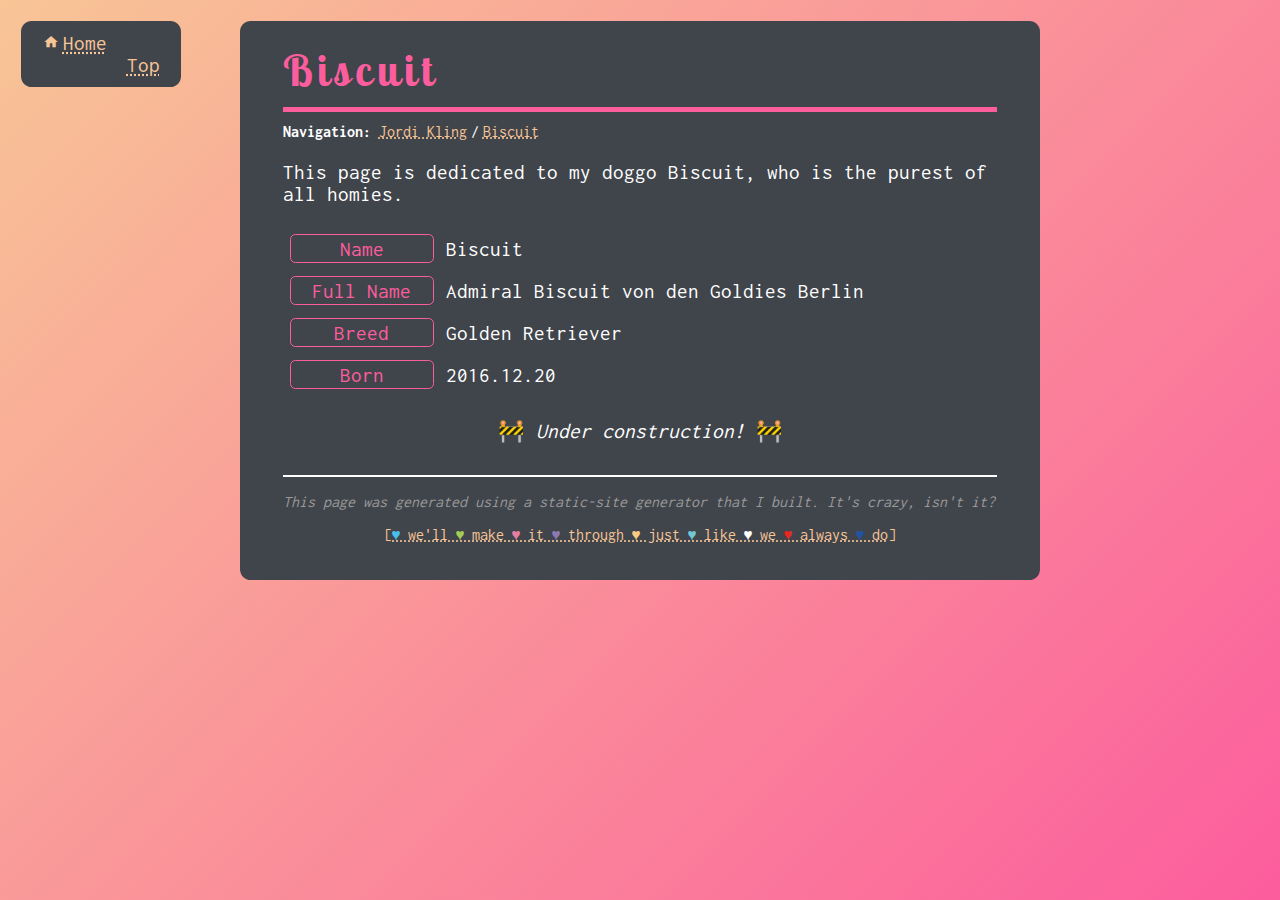
==== biscuit/index.html @ a0c437f5 "initial build" ====
<!doctype html>
<html lang="en">
 <!--This site was built by a static-site generator that I wrote. The content of this file is generated.-->
 <head>
  <title>JKL | Biscuit</title>
  <meta name="viewport" content="width=device-width, initial-scale=1.0, user-scalable=no">
  <link href="/style.css" rel="stylesheet" type="text/css">
  <script type="text/javascript" src="/main.js"></script>
  <link rel="preconnect" href="https://fonts.googleapis.com">
  <link rel="preconnect" href="https://fonts.gstatic.com" crossorigin>
  <link href="https://fonts.googleapis.com/css?family=Quicksand:wght@400,700&amp;display=swap" rel="stylesheet">
  <link href="https://fonts.googleapis.com/css2?family=Lobster+Two:wght@700&amp;display=swap" rel="stylesheet">
  <link href="https://fonts.googleapis.com/css2?family=Inconsolata:wght@400;700&amp;display=swap" rel="stylesheet">
  <link href="https://fonts.googleapis.com/icon?family=Material+Icons" rel="stylesheet">
 </head>
 <body>
  <aside id="side-navigation">
   <nav>
    <ul>
     <li><a href="/"><span class="material-icons">home</span>Home</a></li>
     <li><a onclick="window.scrollTo(0, 0);"><span class="material-icons">north</span>Top</a></li>
    </ul>
   </nav>
  </aside>
  <main>
   <header>
    Biscuit
   </header>
   <nav class="page-path">
    <span><b>Navigation:</b></span><a href="/">Jordi Kling</a><span class="sep">/</span><a href="/biscuit">Biscuit</a><span class="sep">/</span>
   </nav>
   <div style="margin-bottom: 1em;"></div>
   <p>This page is dedicated to my doggo Biscuit, who is the purest of all homies.</p>
   <table class="tagged-info">
    <tbody>
     <tr>
      <td><span class="tag">Name</span></td>
      <td>Biscuit</td>
     </tr>
     <tr>
      <td><span class="tag">Full Name</span></td>
      <td>Admiral Biscuit von den Goldies Berlin</td>
     </tr>
     <tr>
      <td><span class="tag">Breed</span></td>
      <td>Golden Retriever</td>
     </tr>
     <tr>
      <td><span class="tag">Born</span></td>
      <td>2016.12.20</td>
     </tr>
    </tbody>
   </table>
   <p class="center">🚧 <em>Under construction!</em> 🚧</p>
   <footer>
    <p class="comment">This page was generated using a static-site generator that I built. It's crazy, isn't it?</p>
    <p class="center"><a href="https://www.youtube.com/watch?v=haf67eKF0uo"> [<span style="color: #49C0EC;">♥</span>&nbsp;we'll <span style="color: #A3CC54;">♥</span>&nbsp;make <span style="color: #E67EA3;">♥</span>&nbsp;it <span style="color: #8C79B4;">♥</span>&nbsp;through <span style="color: #F9CC85;">♥</span>&nbsp;just <span style="color: #71C7D4;">♥</span>&nbsp;like <span style="color: #FEFEFE;">♥</span>&nbsp;we <span style="color: #E62722;">♥</span>&nbsp;always <span style="color: #2253A3;">♥</span>&nbsp;do] </a></p>
   </footer>
  </main>
 </body>
</html>
---- style.css ----
body {
  font-size: 16pt;
  font-family: "Inconsolata", monospace;
  overflow-y: scroll;
}
@media screen and (min-width: 800px) {
  body {
    background-image: linear-gradient(135deg, #F8C596, #FC5D9D);
    background-attachment: fixed;
    margin: 1em auto;
    max-width: 800px;
  }
  main {
    border-radius: 0.5em;
    padding: 1em 2em;
  }
  aside#side-navigation {
    border-radius: 0.5em;
    background-color: #40444B;
    padding: 0.5em 1em;
    left: 1em;
    top: 1em;
  }
  table.alternating {
    td {
      vertical-align: top;
      padding: 0.5em;
    }
    thead {
      tr {
        td {
          font-weight: bold;
          color: #2F3136;
          background-color: #FC5D9D;
          &:first-child {
            border-top-left-radius: 0.5em;
          }
          &:last-child {
            border-top-right-radius: 0.5em;
          }
        }
      }
    }
    tbody {
      tr {
        &.even {
          td {
            background-color: rgba(31, 32, 35, 1.0);
          }
        }
        &.odd {
          td {
            background-color: #2F3136;
          }
        }
        td {
          background-color: #2F3136;
          &:first-child {
            color: #FC5D9D;
            font-weight: bold;
          }
        }
        &:last-child {
          td {
            &:first-child {
              border-bottom-left-radius: 0.5em;
            }
            &:last-child {
              border-bottom-right-radius: 0.5em;
            }
          }
        }
      }
    }
  }
}
@media screen and (max-width: 800px) {
  body {
    background-color: #40444B;
    margin: 0 0 3em;
  }
  main {
    padding: 0.5em 1em;
  }
  aside#side-navigation {
    border-radius: 0.5em;
    background-color: #2F3136;
    padding: 0.5em 1em;
    border: 2px solid #FC5D9D;
    bottom: 0;
    left: 0;
    right: 0;
    top: auto;
    margin: 0.5em;
    ul {
      li {
        display: inline;
      }
    }
  }
  table.alternating {
    display: flex;
    flex-direction: column;
    tr {
      display: block;
      td {
        display: block;
        padding: 0.25em 1em;
      }
    }
    thead {
      tr {
        td {
          font-weight: bold;
          background-color: #FC5D9D;
          color: #2F3136;
          text-align: center;
          &:first-child {
            border-top-left-radius: 0.5em;
            border-top-right-radius: 0.5em;
          }
        }
      }
    }
    tbody {
      tr {
        &:first-child {
          td {
            &:first-child {
              padding-top: 0.5em;
            }
          }
        }
        &:last-child {
          td {
            &:last-child {
              border-bottom-left-radius: 0.5em;
              border-bottom-right-radius: 0.5em;
              padding-bottom: 0.5em;
            }
          }
        }
        td {
          background-color: #2F3136;
          &.empty {
            display: none;
          }
          &:first-child {
            color: #FC5D9D;
            font-weight: bold;
          }
          &:last-child {
            padding-bottom: 1em;
          }
        }
      }
    }
  }
}
a {
  color: #F8C596;
  text-decoration: underline dotted;
  &:hover {
    background-color: rgba(248, 197, 150, 0.333);
    border-radius: 0.25em;
  }
  &.pdf-link {
    &::before {
      content: '';
      background: url("/resources/icons/pdf.svg") no-repeat;
      background-size: contain;
      display: inline-block;
      width: 0.75em;
      height: 0.75em;
      padding-right: 0.25em;
    }
  }
  &.external-link {
    &::before {
      content: 'open_in_new';
      font-family: "Material Icons";
      font-size: 0.75em;
      padding-right: 0.25em;
      display: inline-block;
      text-decoration: none;
    }
  }
  & > span.material-icons {
    font-size: 0.75em;
    padding-right: 0.25em;
  }
}
main :not(nav.big-links) > ul {
  list-style-type: none;
  position: relative;
  margin-top: 1em;
  margin-bottom: 1em;
  margin-left: 5%;
  padding-left: 1em;
  li {
    margin: 0.25em auto;
    &::before {
      content: '\2665';
      padding-top: 0.25em;
      left: 0.25em;
      font-size: 66%;
      position: absolute;
      color: #FC5D9D;
      padding-right: 0.5em;
    }
  }
}
main {
  background-color: #40444B;
  color: white;
  p {
    margin: 1em auto;
  }
  b {
    color: #FC5D9D;
  }
  .comment {
    color: #999999;
    font-style: italic;
  }
  span.discord {
    background-color: rgba(31, 32, 35, 0.5);
    border-radius: 0.25em;
    padding: 0.125em 0.5em;
  }
  .center {
    text-align: center;
  }
}
main > header {
  border-bottom: 0.125em solid #FC5D9D;
  color: #FC5D9D;
  font-weight: bold;
  font-family: "Lobster Two", cursive;
  font-size: 200%;
  letter-spacing: 0.125em;
  margin-bottom: 0.25em;
  padding-bottom: 0.25em;
}
main > footer {
  border-top: 2px solid white;
  margin-top: 2em;
  font-size: 75%;
}
main > nav.page-path {
  font-size: 75%;
  b {
    color: white;
  }
  span {
    color: white;
    &:first-child {
      padding-right: 0.5em;
    }
    &.sep {
      padding-left: 0.25em;
      padding-right: 0.25em;
      &:last-child {
        visibility: hidden;
      }
    }
  }
}
main > section {
  margin: 2em 0 1em;
  &:last-of-type {
    margin-bottom: 0;
  }
  > header {
    background-color: #F8C596;
    color: #40444B;
    font-family: "Quicksand", sans-serif;
    font-weight: bold;
    letter-spacing: 0.125em;
    margin-bottom: 1em;
    padding: 0.5em 1em;
    text-align: center;
  }
}
main > section > section {
  margin: 1em 0 1.5em;
  > header {
    color: #F8C596;
    font-weight: bold;
    font-size: 125%;
    margin-bottom: 0.5em;
  }
}
aside#side-navigation {
  position: fixed;
  ul {
    list-style-type: none;
    margin: 0;
    padding: 0;
    a {
      cursor: pointer;
    }
  }
}
div.columns {
  display: flex;
  flex-direction: row;
  flex-wrap: wrap;
  justify-content: center;
  align-items: center;
  row-gap: 1em;
  column-gap: 2em;
  margin: 1em auto;
  flex-grow: 69;
}
img.portrait {
  border: 5px solid white;
  max-width: 256px;
}
img.round {
  border-radius: 50%;
}
img.icon {
  width: 1.0em;
  vertical-align: middle;
  color: #FC5D9D;
}
img.banner {
  max-width: 90%;
}
address {
  border-radius: 0.5em;
  background-color: #2F3136;
  padding: 0.5em 1em;
  font-style: normal;
  section {
    margin-bottom: 1em;
    &:last-of-type {
      margin-bottom: 0;
    }
    header {
      font-weight: bold;
    }
    td {
      &:first-child {
        width: 1.5em;
        text-align: center;
        color: #FC5D9D;
      }
    }
  }
}
table.tagged-info {
  td {
    padding: 0.25em;
    span.tag {
      color: #FC5D9D;
      border: 1px solid #FC5D9D;
      border-radius: 0.25em;
      padding: 0.125em 1em;
      display: block;
      width: 100%;
      box-sizing: border-box;
      text-align: center;
    }
  }
}
table.alternating {
  width: 90%;
  margin: 1em auto;
  box-sizing: border-box;
  border-collapse: collapse;
}
nav.big-links {
  margin: 1em;
  b {
    color: white;
  }
  & > ul {
    list-style-type: none;
    margin: 0;
    padding: 0;
    li.big-link {
      border-radius: 0.5em;
      background-color: #2F3136;
      padding: 0.5em 1em;
      display: flex;
      flex-direction: row;
      flex-wrap: nowrap;
      justify-content: space-between;
      align-items: flex-start;
      width: 100%;
      border-left: 0.666em solid #FC5D9D;
      column-gap: 1em;
      box-sizing: border-box;
      margin: 1em auto;
      cursor: pointer;
      &:hover {
        border-color: white;
        box-shadow: 0px 0px 0px 2px white inset;
      }
      & > a {
        display: block;
        width: 100%;
        height: 100%;
        text-decoration: none;
      }
      & > img {
        width: 64px;
        height: 64px;
      }
      & > div {
        flex-grow: 1;
        & > header {
          font-weight: bold;
          color: #FC5D9D;
        }
        p {
          &:last-child {
            margin-bottom: 0;
          }
        }
      }
    }
  }
}
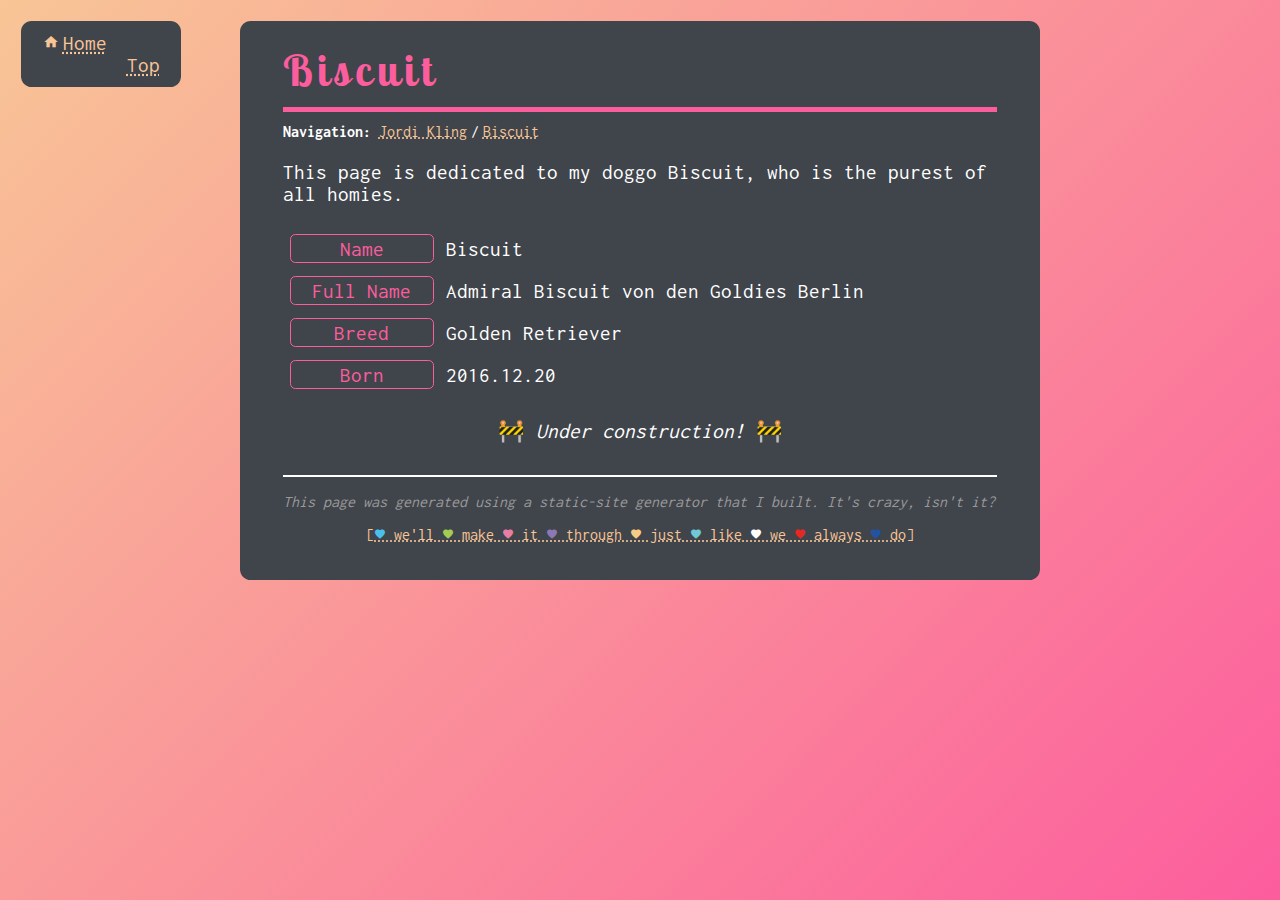
==== commit 14d5d209: "replaced hearts with material icons" ====
--- a/biscuit/index.html
+++ b/biscuit/index.html
@@ -11,7 +11,7 @@
   <link href="https://fonts.googleapis.com/css?family=Quicksand:wght@400,700&amp;display=swap" rel="stylesheet">
   <link href="https://fonts.googleapis.com/css2?family=Lobster+Two:wght@700&amp;display=swap" rel="stylesheet">
   <link href="https://fonts.googleapis.com/css2?family=Inconsolata:wght@400;700&amp;display=swap" rel="stylesheet">
-  <link href="https://fonts.googleapis.com/icon?family=Material+Icons" rel="stylesheet">
+  <link href="https://fonts.googleapis.com/icon?family=Material+Icons|Material+Icons+Outlined" rel="stylesheet">
  </head>
  <body>
   <aside id="side-navigation">
@@ -54,7 +54,7 @@
    <p class="center">🚧 <em>Under construction!</em> 🚧</p>
    <footer>
     <p class="comment">This page was generated using a static-site generator that I built. It's crazy, isn't it?</p>
-    <p class="center"><a href="https://www.youtube.com/watch?v=haf67eKF0uo"> [<span style="color: #49C0EC;">♥</span>&nbsp;we'll <span style="color: #A3CC54;">♥</span>&nbsp;make <span style="color: #E67EA3;">♥</span>&nbsp;it <span style="color: #8C79B4;">♥</span>&nbsp;through <span style="color: #F9CC85;">♥</span>&nbsp;just <span style="color: #71C7D4;">♥</span>&nbsp;like <span style="color: #FEFEFE;">♥</span>&nbsp;we <span style="color: #E62722;">♥</span>&nbsp;always <span style="color: #2253A3;">♥</span>&nbsp;do] </a></p>
+    <p class="center twice-footer"><a href="https://www.youtube.com/watch?v=haf67eKF0uo"> [<span class="material-icons-outlined" style="color: #49C0EC;">favorite</span>&nbsp;we'll <span class="material-icons-outlined" style="color: #A3CC54;">favorite</span>&nbsp;make <span class="material-icons-outlined" style="color: #E67EA3;">favorite</span>&nbsp;it <span class="material-icons-outlined" style="color: #8C79B4;">favorite</span>&nbsp;through <span class="material-icons-outlined" style="color: #F9CC85;">favorite</span>&nbsp;just <span class="material-icons-outlined" style="color: #71C7D4;">favorite</span>&nbsp;like <span class="material-icons-outlined" style="color: #FEFEFE;">favorite</span>&nbsp;we <span class="material-icons-outlined" style="color: #E62722;">favorite</span>&nbsp;always <span class="material-icons-outlined" style="color: #2253A3;">favorite</span>&nbsp;do] </a></p>
    </footer>
   </main>
  </body>
--- a/style.css
+++ b/style.css
@@ -200,13 +200,14 @@
   li {
     margin: 0.25em auto;
     &::before {
-      content: '\2665';
-      padding-top: 0.25em;
+      content: 'favorite';
+      padding-top: 0.5em;
       left: 0.25em;
-      font-size: 66%;
+      font-size: 0.5em;
       position: absolute;
       color: #FC5D9D;
       padding-right: 0.5em;
+      font-family: "Material Icons Outlined";
     }
   }
 }
@@ -230,6 +231,9 @@
   }
   .center {
     text-align: center;
+  }
+  .material-icons, .material-icons-outlined {
+    font-size: 0.75em;
   }
 }
 main > header {
@@ -246,6 +250,9 @@
   border-top: 2px solid white;
   margin-top: 2em;
   font-size: 75%;
+  .twice-footer .material-icons-outlined {
+    display: inline;
+  }
 }
 main > nav.page-path {
   font-size: 75%;
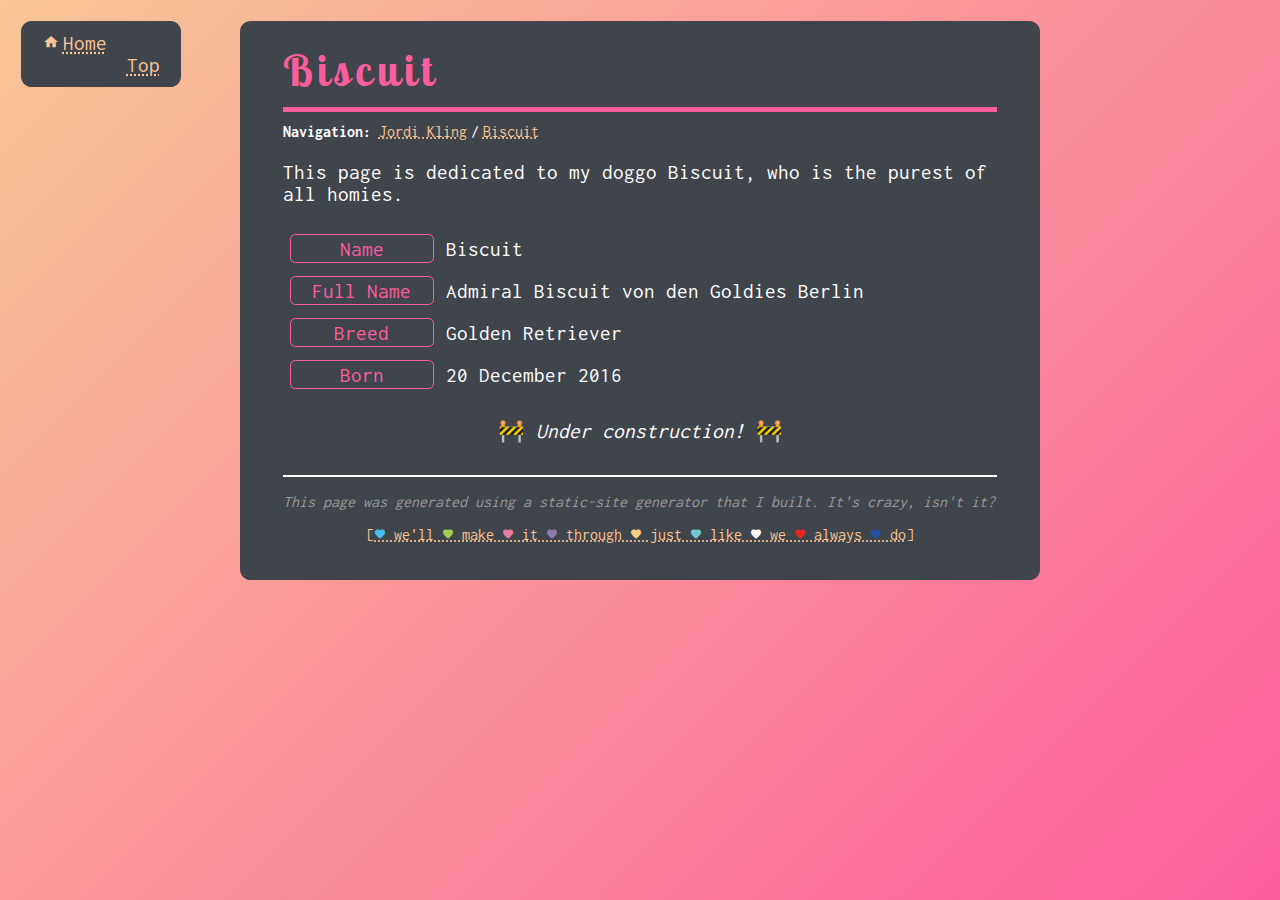
==== commit c04e893d: "add Resume" ====
--- a/biscuit/index.html
+++ b/biscuit/index.html
@@ -47,7 +47,7 @@
      </tr>
      <tr>
       <td><span class="tag">Born</span></td>
-      <td>2016.12.20</td>
+      <td>20 December 2016</td>
      </tr>
     </tbody>
    </table>
--- a/style.css
+++ b/style.css
@@ -71,6 +71,14 @@
           }
         }
       }
+    }
+  }
+  nav.big-links {
+    width: 90%;
+    margin: 1em auto;
+    li.big-link {
+      flex-direction: row;
+      column-gap: 1em;
     }
   }
 }
@@ -92,6 +100,7 @@
     right: 0;
     top: auto;
     margin: 0.5em;
+    z-index: 69;
     ul {
       li {
         display: inline;
@@ -156,6 +165,27 @@
       }
     }
   }
+  nav.big-links {
+    width: 100%;
+    li.big-link {
+      flex-direction: column;
+      row-gap: 1em;
+      & > img {
+        align-self: center;
+      }
+    }
+  }
+}
+main div.heading-with-short-description {
+  border-radius: 0.5em;
+  background-color: #2F3136;
+  padding: 0.5em 1em;
+  margin-top: 1em;
+  margin-bottom: 1em;
+  p {
+    margin-top: 0.25em;
+    margin-bottom: 0.25em;
+  }
 }
 a {
   color: #F8C596;
@@ -175,7 +205,7 @@
       padding-right: 0.25em;
     }
   }
-  &.external-link {
+  &.external-link:not(.no-icon) {
     &::before {
       content: 'open_in_new';
       font-family: "Material Icons";
@@ -185,7 +215,17 @@
       text-decoration: none;
     }
   }
-  & > span.material-icons {
+  &.mail-link:not(.no-icon) {
+    &::before {
+      content: 'mail';
+      font-family: "Material Icons";
+      font-size: 0.75em;
+      padding-right: 0.25em;
+      display: inline-block;
+      text-decoration: none;
+    }
+  }
+  .material-icons {
     font-size: 0.75em;
     padding-right: 0.25em;
   }
@@ -354,6 +394,9 @@
         text-align: center;
         color: #FC5D9D;
       }
+      .material-icons, .material-icons-outlined {
+        font-size: 1em;
+      }
     }
   }
 }
@@ -379,7 +422,7 @@
   border-collapse: collapse;
 }
 nav.big-links {
-  margin: 1em;
+  margin: 1em auto;
   b {
     color: white;
   }
@@ -392,13 +435,11 @@
       background-color: #2F3136;
       padding: 0.5em 1em;
       display: flex;
-      flex-direction: row;
       flex-wrap: nowrap;
       justify-content: space-between;
       align-items: flex-start;
       width: 100%;
       border-left: 0.666em solid #FC5D9D;
-      column-gap: 1em;
       box-sizing: border-box;
       margin: 1em auto;
       cursor: pointer;
